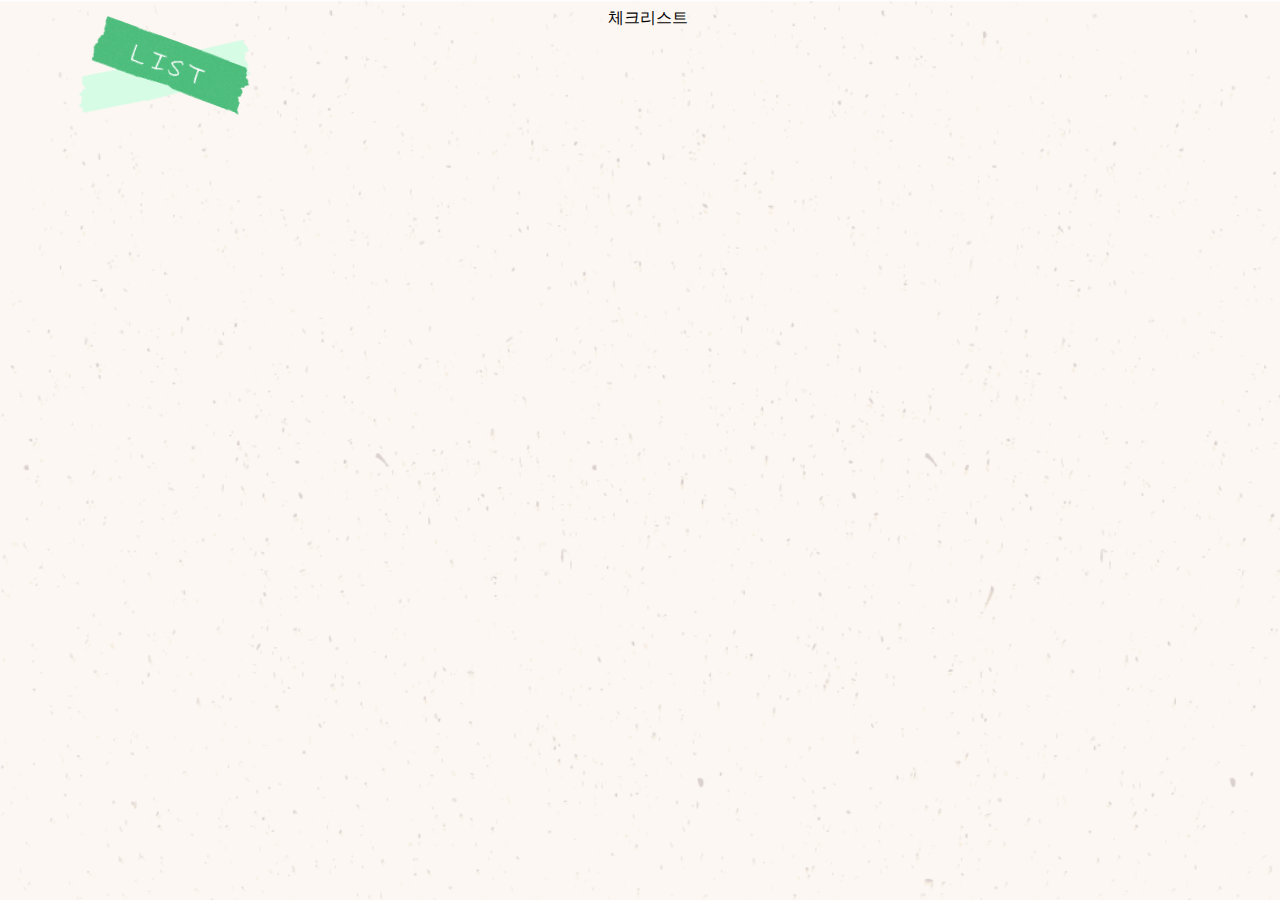
==== checkList.html @ 58de198f "워크숍 초대장 ver1" ====
<!DOCTYPE html>
<head>
    <title>WORKSHOP SCHEDULE</title>
    <link rel="stylesheet" href="style.css">
</head>
<body>
    <nav class="navigation">
        <button class="nav-toggle">
            <img src="toggle-btn2.png">
        </button>
        <ul class="links">
            <li>
              <a href="main.html">
                <img src="home-btn.png">
              </a>
            </li>
            <li>
              <a href="schedule.html">
                <img src="time-btn.png">
              </a>
            </li>
            <li>
              <a href="checkList.html">
                <img src="check-btn.png">
              </a>
            </li>
        </ul>
    </nav>
    <div class="home-page">
        체크리스트
    </div>
</body>
<script src="app.js"></script>
---- style.css ----
body{
    background-image: url("back.png");
    background-size: cover;
    display: flex;
    justify-content: center;
    flex-direction: row;
    height: 10rem;
    width:100%;
}
.navigation{
    position: absolute;
    margin-right:60rem;
    flex-direction: column;
    justify-content: left;  
}

.links{
    width: 0px;
    height: 0px;
    overflow: hidden;
    transition: all 0.3s linear
}
ul{
    list-style:none;
    background-color: black;
}

.links a {
    color: var(--clr-grey-3);
    font-size: 1rem;
    text-transform: capitalize;
    display: block;
    padding: 0.5rem;
    transition: var(--transition);
  }
  .links a:hover {
    background: var(--clr-primary-8);
    color: var(--clr-primary-5);
    padding-left: 1.5rem;
  }

.show-links{
    overflow: visible;
    background-color: black;
    border:#41fc97
}
.nav-toggle{
    transform: rotate(20deg);
    cursor: pointer;
    border:0;
    background-color: transparent;
}

.nav-toggle:hover{
    transform: rotate(0deg);
}
.main-page{
    z-index: 10;
    height: 100%;
}
.home-page{
    display:flex;
    justify-content: center;
}
.modal-page{
    left:0;
    top:0;
    background-color: rgb(90,75,75,50%);
    width: 100%;
    height: 100%;
    position: fixed;
    visibility: hidden;
    display: flex;
    justify-content: center;
    align-items: center;
}
.ticket-one{
    background-color: white;
    width: 27rem;
    height: 35rem;
    border-radius: 5%;
    text-align: center;
}
.show-modal{
    visibility: visible;
    z-index: 30;
}
.title{
    display: flex;
    justify-content: center;
    align-items: center;
    flex-direction: column;
}

.logo{
    width: 20rem;
}

.logo:hover{
    transform: rotate(10deg);
}
.main-title{
    width: 40rem;
}

.main-body{
    width:100%;
    display: flex;
    justify-content: center;
    align-items: center;
    flex-direction: column;
}

.body-text{
    width:40rem;
}
.body-btn{
    margin-top: 100px;
    position:absolute;
    width: 10rem;
    height: 2rem;
    border:0;
  	background-color: #41fc97;
  	padding: 5px;
    border-radius: 50%;
    color:white;
    font-size: 20px;
    cursor: pointer;
    font-family: 'Maven Pro', sans-serif;
    font-weight: 900;
    box-shadow: 2px 2px 5px 1px rgb(90,75,75,50%);
    
}
.body-btn:hover{
    border:solid 3px #5a4b4b;
    color:#5a4b4b;
}
.body-bus{
    position: absolute;
    margin-top: 5rem;
}

.body-bus:hover{
    transform: translateX( 50px );
}
.body-image{
    width: 40rem;
}
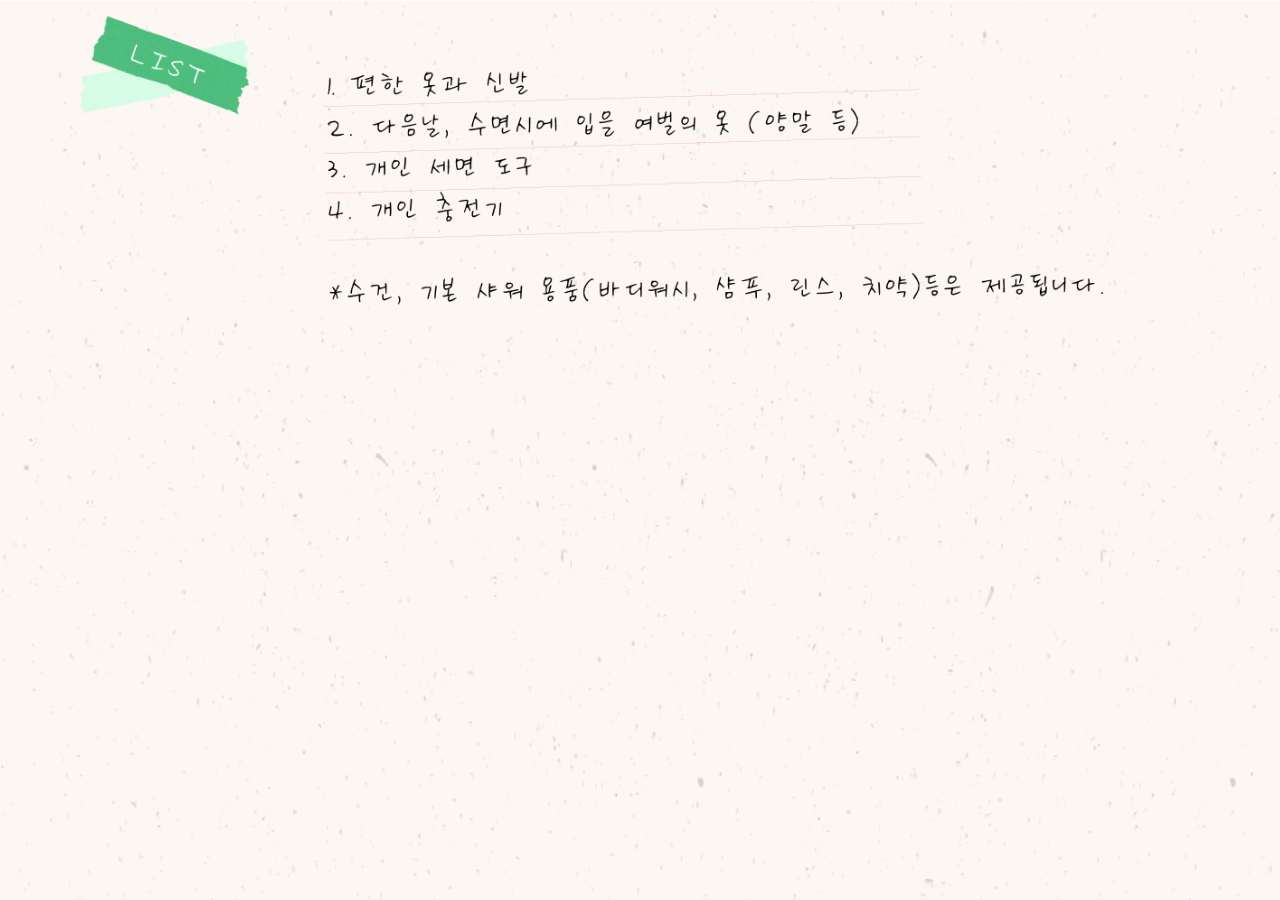
==== commit 788c9f00: "최종" ====
--- a/checkList.html
+++ b/checkList.html
@@ -10,7 +10,7 @@
         </button>
         <ul class="links">
             <li>
-              <a href="main.html">
+              <a href="index.html">
                 <img src="home-btn.png">
               </a>
             </li>
@@ -26,8 +26,8 @@
             </li>
         </ul>
     </nav>
-    <div class="home-page">
-        체크리스트
+    <div class="check-page">
+      <img class="time-image" src="checklist.png">
     </div>
 </body>
 <script src="app.js"></script>--- a/style.css
+++ b/style.css
@@ -74,12 +74,30 @@
     justify-content: center;
     align-items: center;
 }
-.ticket-one{
-    background-color: white;
-    width: 27rem;
-    height: 35rem;
-    border-radius: 5%;
-    text-align: center;
+
+.close-btn{
+    position: fixed;
+    background-color: rgb(255, 238, 204);
+    cursor: pointer;
+    border:0;
+  	background-color: #41fc97;
+    color: white;
+  	padding: 5px;
+    border-radius: 50%;
+    font-size: 20px;
+    cursor: pointer;
+    font-family: 'Maven Pro', sans-serif;
+    font-weight: 900;
+}
+
+.close-btn:hover{
+    color:#5a4b4b;
+    
+}
+
+
+img{
+    object-fit: cover;
 }
 .show-modal{
     visibility: visible;
@@ -132,7 +150,6 @@
     
 }
 .body-btn:hover{
-    border:solid 3px #5a4b4b;
     color:#5a4b4b;
 }
 .body-bus{
@@ -147,3 +164,11 @@
     width: 40rem;
 }
 
+.time-image{
+    width: 50rem;
+}
+
+.check-page{
+    margin-top: 50px;
+    margin-left: 150px;
+}